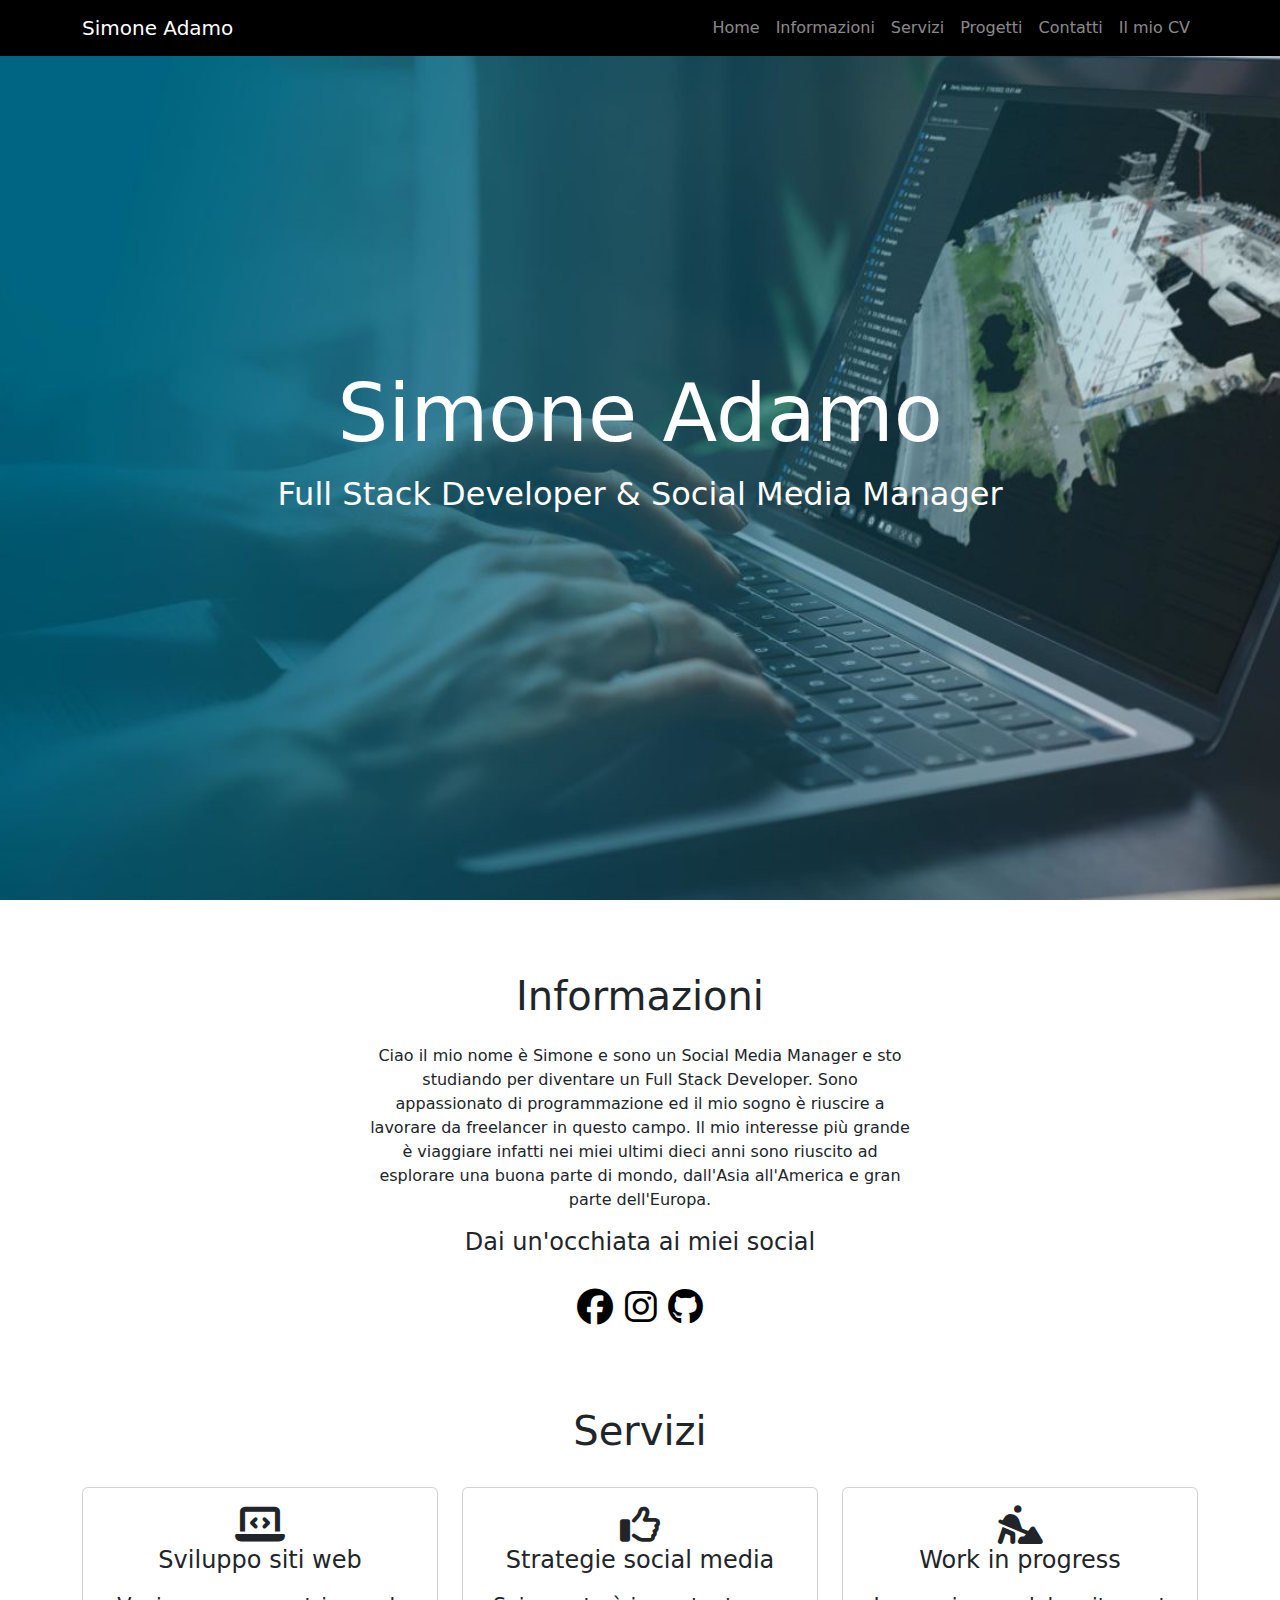
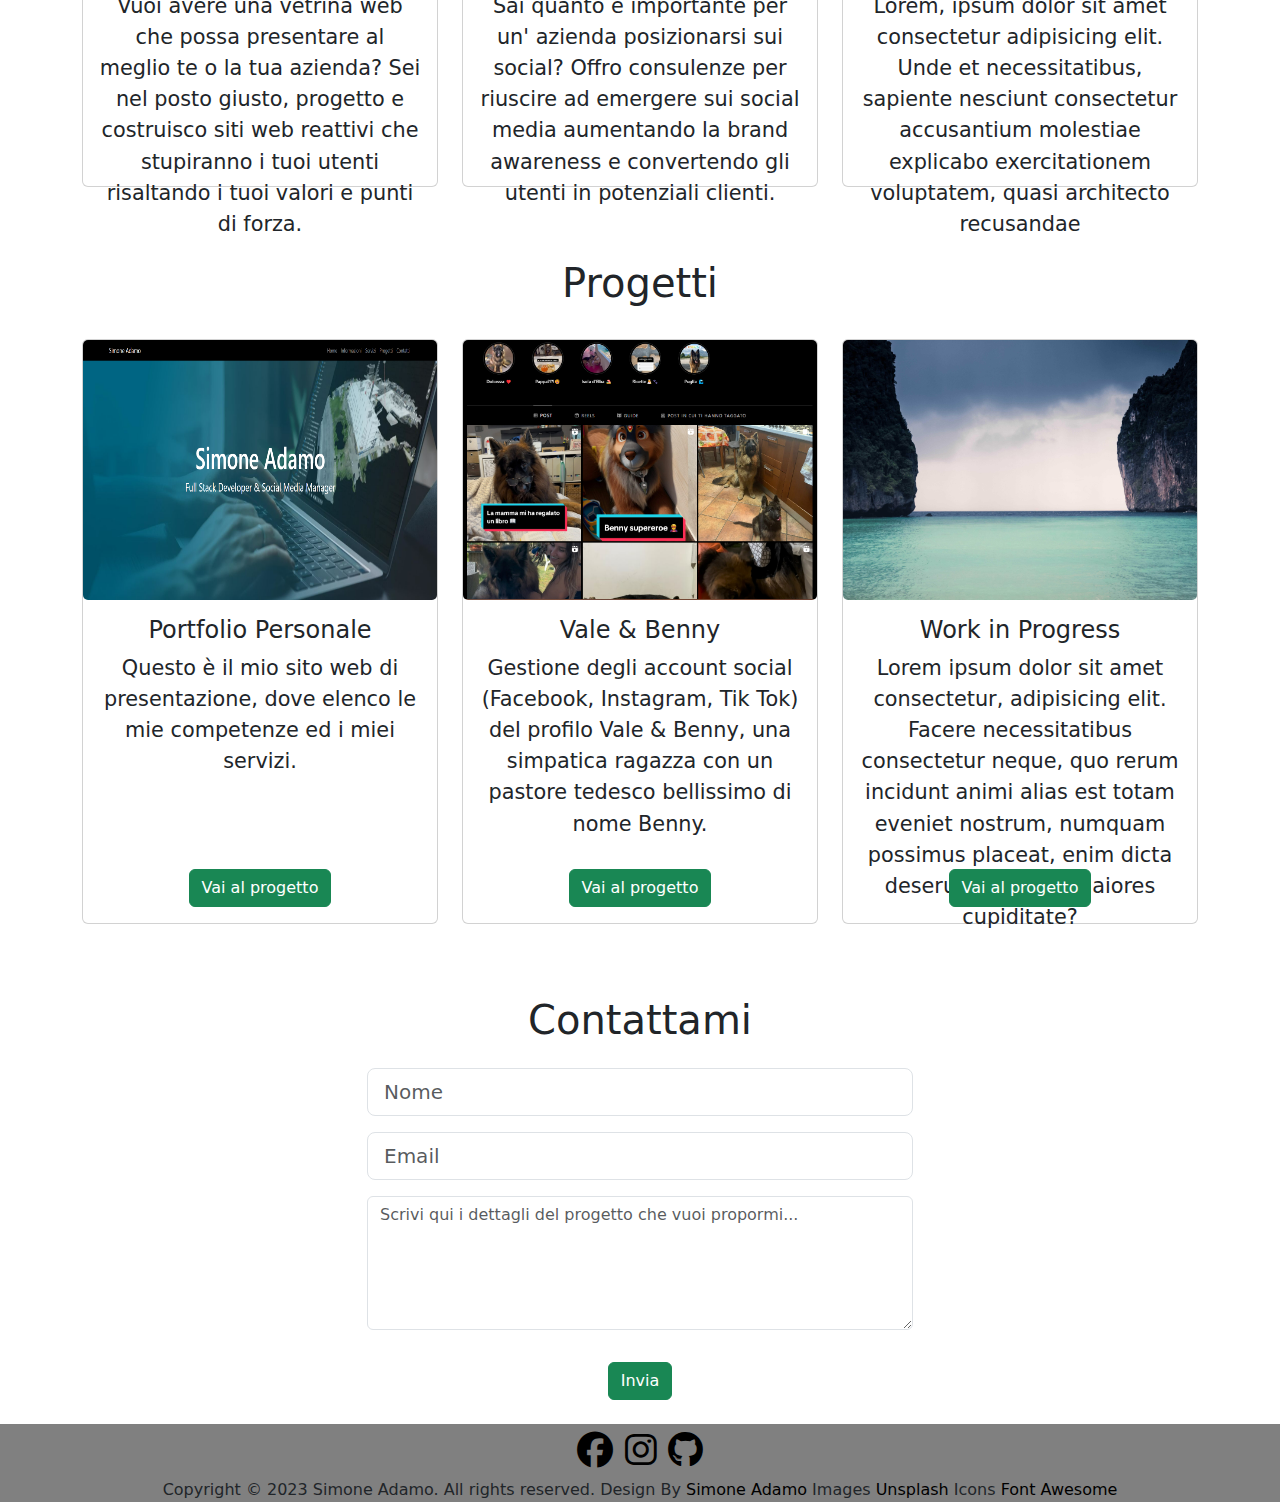
==== index.html @ aa53c308 "s" ====
<!DOCTYPE html>
<html lang="it">
<head>
  <title>Simone</title>
  <meta charset="utf-8">
  <meta name="viewport" content="width=device-width, initial-scale=1">
  <!--Tag OG-->
  <meta property="og:locale" content="it">
  <meta property="og:type" content="website">
  <meta property="og:url" content="https://simone55592.github.io/portfolio/">
  <meta property="og:title" content="Simone Adamo">
  <meta property="og:description" content="Social Media Manager & Full Stack Developer">
  <meta property="og:image:url" content="https://postimg.cc/KKBnc40k">
  <meta property="og:image:width" content="526">
  <meta property="og:image:height" content="275">
  <meta property="og:image:type" content="image/png" />
  <!-- linking css file -->
  <link rel="stylesheet" href="style.css">
  <!-- bootstrap CDN -->
  <link href="https://cdn.jsdelivr.net/npm/bootstrap@5.1.3/dist/css/bootstrap.min.css" rel="stylesheet">
  <script src="https://cdn.jsdelivr.net/npm/bootstrap@5.1.3/dist/js/bootstrap.bundle.min.js"></script>
  <!-- font awesome -->
  <link rel="stylesheet" href="https://cdnjs.cloudflare.com/ajax/libs/font-awesome/6.4.0/css/all.min.css">
</head>
<body>
     <!-- Navbar -->
    <nav class="navbar navbar-expand-lg fixed-top navbar-dark">
        <div class="container">
          <a class="navbar-brand" href="#">Simone Adamo</a>
          <button class="navbar-toggler" type="button" data-bs-toggle="collapse" data-bs-target="#navbarScroll" aria-controls="navbarScroll" aria-expanded="false" aria-label="Toggle navigation">
            <span class="navbar-toggler-icon"></span>
          </button>
          <div class="collapse navbar-collapse" id="navbarScroll">
            <ul class="navbar-nav navbar-nav-scroll ms-auto" style="--bs-scroll-height: 100px;">
              <li class="nav-item">
                <a class="nav-link" aria-current="page" href="#Home">Home</a>
              </li>
              <li class="nav-item">
                <a class="nav-link" href="#info">Informazioni</a>
              </li>
              <li class="nav-item">
                <a class="nav-link" href="#servizi">Servizi</a>
              </li>
              <li class="nav-item">
                <a class="nav-link" href="#progetti">Progetti</a>
              </li>
              <li class="nav-item">
                <a class="nav-link" href="#contatti">Contatti</a>
              </li>
              <li class="nav-item">
                <a class="nav-link" href="cv.html" target="_blank">Il mio CV</a>
              </li>
            </ul>
          </div>
        </div>
    </nav>
    <!-- Sezione Hero -->
    <section class="bgimage" id="Home">
        <div class="container-fluid">
            <div class="row">
                <div class="col-lg-12 col-md-12 col-sm-12 col-xs-12 hero_text">
                    <h2 class="hero_title">Simone Adamo</h2>
                    <p class="hero_sub">Full Stack Developer & Social Media Manager</p>
                </div>
            </div>
        </div>
    </section>
    <!-- Sezione Info -->
    <section id="info">
            <div class="container mt-4 pt-5">
                <h1 class="text-center">Informazioni</h1>
                <div class="row mt-4">
                    <div class="col-lg-6 text-center offset-lg-3">
                        <p>Ciao il mio nome è Simone e sono un Social Media Manager e sto studiando per diventare un Full Stack Developer.
                        Sono appassionato di programmazione ed il mio sogno è riuscire a lavorare da freelancer in questo campo. 
                        Il mio interesse più grande è viaggiare infatti nei miei ultimi dieci anni sono riuscito ad esplorare una buona parte di mondo, 
                        dall'Asia all'America e gran parte dell'Europa.</p>
                        <h4>Dai un'occhiata ai miei social</h4>
                        <div class="social-icons mt-4">
                            <a href="https://www.facebook.com/simone.adamo.33/" target="_blank"><i class="fab fa-facebook"></i></a>
                            <a href="https://www.instagram.com/adamo.simone5/" target="_blank"><i class="fab fa-instagram"></i></a>
                            <a href="https://github.com/Simone55592" target="_blank"><i class="fab fa-github"></i></a>
                        </div>
                    </div>
                </div>
            </div>
    </section>
    <!-- Sezione Servizi -->
    <section id="servizi">
        <div class="container mt-4 pt-5">
            <h1 class="text-center">Servizi</h1>
            <div class="row">
                <div class="col-lg-4 mt-4">
                    <div class="card servicesText">
                        <div class="card-body text-center">
                            <i class="fa-solid fa-laptop-code servicesIcon"></i>
                            <h4 class="card-title mt3">Sviluppo siti web</h4>
                            <p class="card-text mt-3">Vuoi avere una vetrina web che possa presentare al meglio te o la tua azienda? Sei nel posto giusto, progetto e costruisco siti web reattivi che stupiranno i tuoi utenti risaltando i tuoi valori e punti di forza.</p>
                        </div>
                    </div>
                </div>
                <div class="col-lg-4 mt-4">
                    <div class="card servicesText">
                        <div class="card-body text-center">
                            <i class="fa-regular fa-thumbs-up servicesIcon"></i>
                            <h4 class="card-title mt3">Strategie social media</h4>
                            <p class="card-text mt-3">Sai quanto è importante per un' azienda posizionarsi sui social? Offro consulenze per riuscire ad emergere sui social media aumentando la brand awareness e convertendo gli utenti in potenziali clienti.</p>
                        </div>
                    </div>
                </div>
                <div class="col-lg-4 mt-4">
                    <div class="card servicesText">
                        <div class="card-body text-center">
                            <i class="fa-solid fa-person-digging servicesIcon"></i>
                            <h4 class="card-title mt3">Work in progress</h4>
                            <p class="card-text mt-3">Lorem, ipsum dolor sit amet consectetur adipisicing elit. Unde et necessitatibus, sapiente nesciunt consectetur accusantium molestiae explicabo exercitationem voluptatem, quasi architecto recusandae </p>
                        </div>
                    </div>
                </div>
            </div>
        </div>
    </section>
    <!-- Sezione progetti -->
    <section id="progetti">
        <div class="container my-4 py-5">
            <h1 class="text-center">Progetti</h1>
            <div class="row">
                <div class="col-lg-4 mt-4">
                    <div class="card portfolio-card">
                        <img class="card-img" src="images/Screenshot 2023-11-29 093923.png" alt="card image">
                        <div class="card-body">
                            <h4 class="card-title">Portfolio Personale</h4>
                            <p class="card-text text-center">Questo è il mio sito web di presentazione, dove elenco le mie competenze ed i miei servizi.</p>
                            <div class="text-center">
                                <a href="index.html" class="btn btn-success" target="_blank">Vai al progetto</a>
                            </div>
                        </div>
                    </div>
                </div>

                <div class="col-lg-4 mt-4">
                    <div class="card portfolio-card">
                        <img class="card-img" src="images/Vale & Benny.png" alt="card image">
                        <div class="card-body">
                            <h4 class="card-title">Vale & Benny</h4>
                            <p class="card-text text-center">Gestione degli account social (Facebook, Instagram, Tik Tok) del profilo Vale & Benny, una simpatica ragazza con un pastore tedesco bellissimo di nome Benny.</p>
                            <div class="text-center">
                                <a href="https://www.instagram.com/vale.benny01/" class="btn btn-success" target="_blank">Vai al progetto</a>
                            </div>
                        </div>
                    </div>
                </div>

                <div class="col-lg-4 mt-4">
                    <div class="card portfolio-card">
                        <img class="card-img" src="images/218-4752x3168.jpg" alt="card image">
                        <div class="card-body">
                            <h4 class="card-title">Work in Progress</h4>
                            <p class="card-text text-center">Lorem ipsum dolor sit amet consectetur, adipisicing elit. Facere necessitatibus consectetur neque, quo rerum incidunt animi alias est totam eveniet nostrum, numquam possimus placeat, enim dicta deserunt quaerat maiores cupiditate?</p>
                            <div class="text-center">
                                <a href="#" class="btn btn-success" target="_blank">Vai al progetto</a>
                            </div>
                        </div>
                    </div>
                </div>
            </div>
        </div>
    </section>
    <!-- sezione contatti-->
    <section id="contatti">
        <div class="container mt-3 text-center">
            <h1 class="text-center">Contattami</h1>
            <div class="row mt-4">
                <div class="col-lg-6 offset-lg-3">
                    <!-- Form -->
                    <form action="https://formspree.io/f/mayggvde" method="post">
                        <input type="text" name="name" class="form-control form-control-lg" placeholder="Nome" required>
                        <input type="email" name="email" class="form-control form-control-lg mt-3" placeholder="Email" required>
                        <div class="mb-3 mt-3">
                            <textarea class="form-control" name="message" rows="5" id="comment" name="text" placeholder="Scrivi qui i dettagli del progetto che vuoi propormi..." required></textarea>
                        </div>
                        <button type="submit" class="btn btn-success mt-3">Invia</button>
                    </form>     
                </div>
            </div>
        </div>
    </section>
    <!-- footer-->
 <footer id="footer">
    <div class="container-fluid">
        <!-- social media -->
        <div class="social-icons mt-4">
            <a href="https://www.facebook.com/simone.adamo.33/" target="_blank"><i class="foot fab fa-facebook"></i></a>
            <a href="https://www.instagram.com/adamo.simone5/" target="_blank"><i class="foot fab fa-instagram"></i></a>
            <a href="https://github.com/Simone55592" target="_blank"><i class="foot fab fa-github"></i></a>
        </div>
    </div>
    <div class="copyright">Copyright © 2023 Simone Adamo. All rights reserved. Design By <a href="index.html" class="footer-link">Simone Adamo</a> Images<a href="https://unsplash.com/it" class="footer-link"> Unsplash</a> Icons <a href="https://fontawesome.com/" class="footer-link">Font Awesome</a></div>
</footer>

</body>
---- style.css ----
* {
    margin: 0;
    padding: 0;
    box-sizing: border-box;
}

/* Colore navbar */
.navbar {
    background-color: black;
}

/* immagine hero */
.bgimage {
    height: 100vh;
    background: url(images/HERO_Pix4Dcloud_2023.jpg) no-repeat center center;
    position: relative;
    background-size: cover;
}

/* testo hero */
.hero_title{
    font-size: 5rem;
}

.hero_sub {
    font-size: 2rem;
}

.hero_text {
    text-align: center;
    position: absolute;
    top: 50%;
    left: 50%;
    transform: translate(-50%, -50%);
    color: #fff;
}

/* Informazioni*/
.fab{
    color: #000000;
}

.fab:hover{
    color: green;
}
/* sezione servizi*/
.servicesText.card{
    height: 300px;
    cursor: pointer;
    transition: transform 800ms
}
.card-text{
    font-size: 1.3rem;
}

.servicesIcon {
    font-size: 40px;
    text-align: center;
    width: 100%;
}

.card-title{
    text-align: center;
}

.card:hover .servicesIcon{
    color: green;
}

.servicesText:hover{
    border: 2px solid green;
    transform: scale(1.03);
}

/* sezione progetti */
.card-img {
    width: 100%;
    height: 260px;
}

.portfolio-card{
    transition: transform 800ms;
}

.portfolio-card:hover{
    border: 2px solid green;
    cursor: pointer;
    transform: scale(1.03)
}

.card-text{
    height: 200px;
}

/* footer */
#footer {
    background-color: #808080;
    text-align: center;
    cursor: default;
}

.social-icons {
    font-size: 36px;
}

.foot:hover {
    color: rgb(236, 192, 18);
}

.foot {
    color: #000000;
}

.footer-link{
    text-decoration: none;
    color: black;
}

.footer-link:hover{
    color: rgb(236, 192, 18);
}

/* sezione CV */
.cv-title{
font-weight: bold;
}

/* Scrollbar */

/* Larghezza */
::-webkit-scrollbar {
    width: 8px;
  }
  
  /* Traccia della barra di scorrimento */
  ::-webkit-scrollbar-track {
    background: #000;
  }
  
  /* Handle */
  ::-webkit-scrollbar-thumb {
    background: rgb(2, 80, 2);
    border-radius: 10px;
  }
  
  /* Handle:hover */
  ::-webkit-scrollbar-thumb:hover {
    background: green;
  }
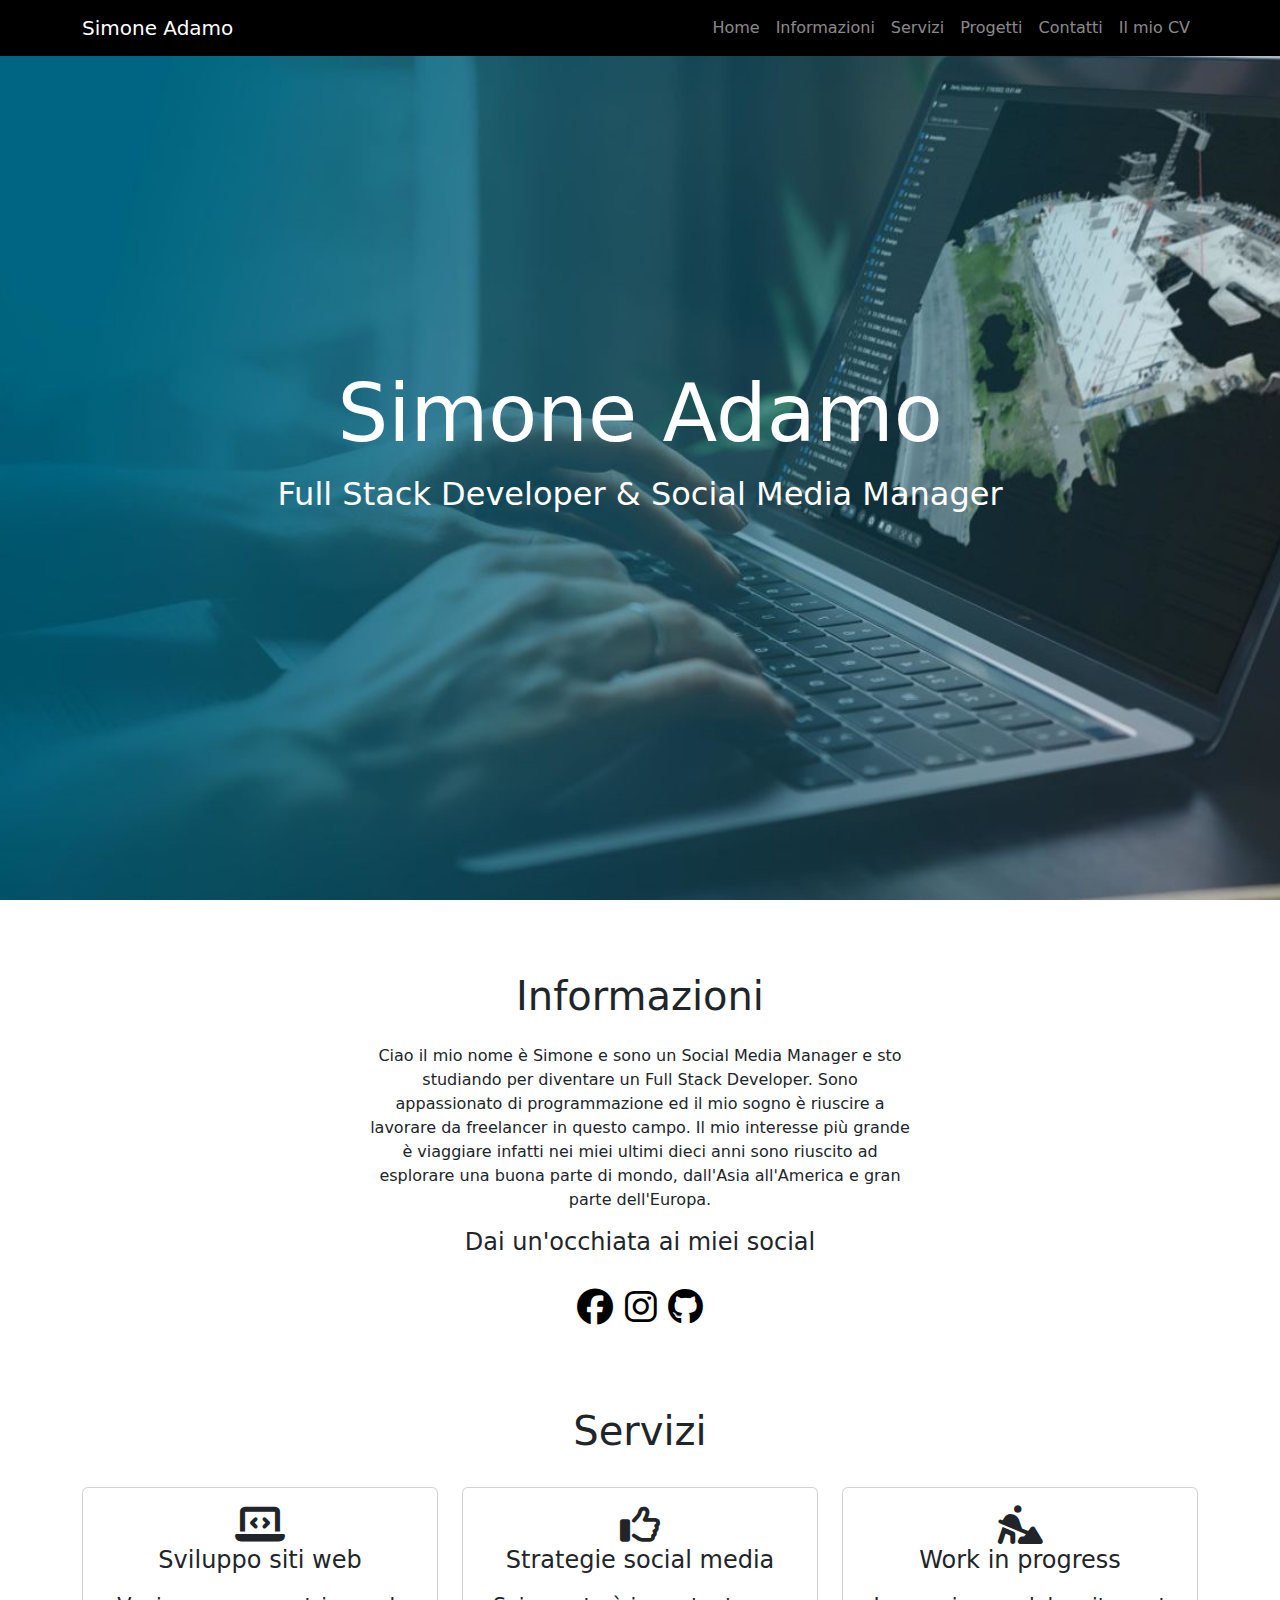
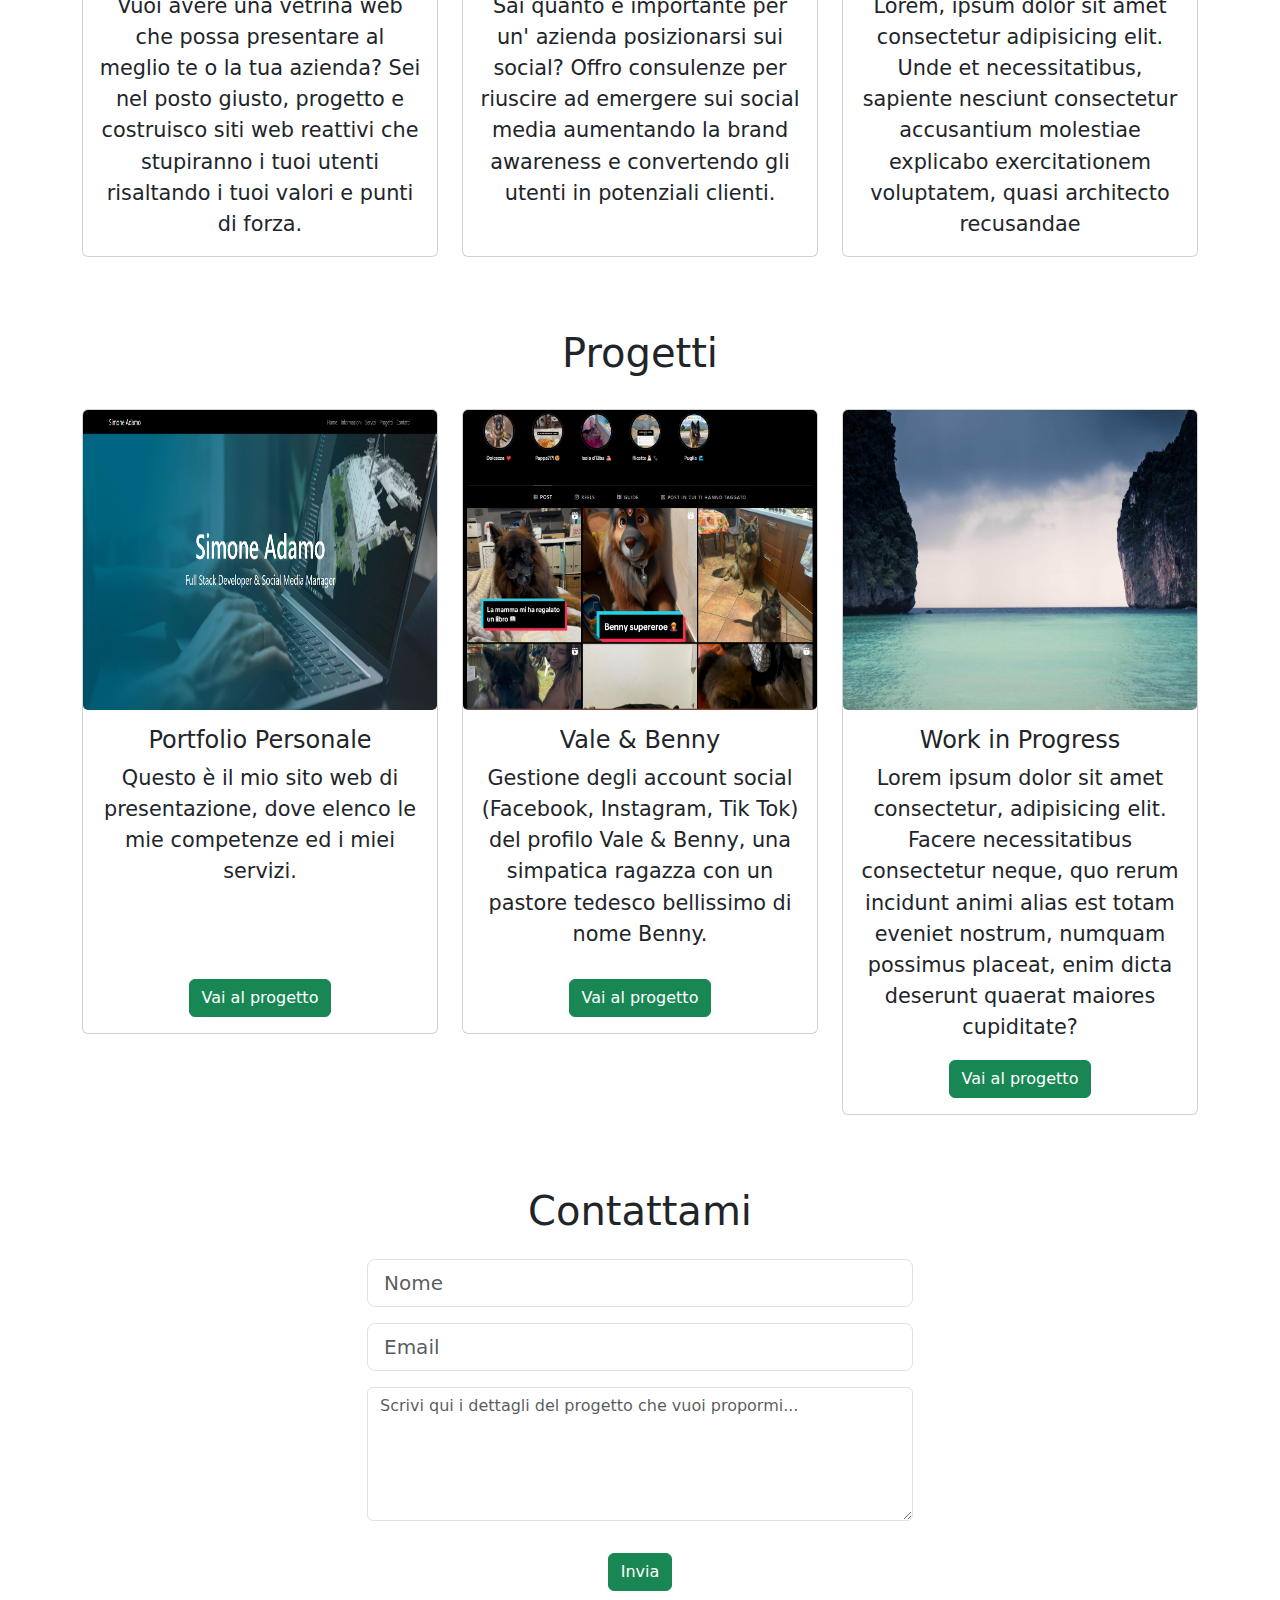
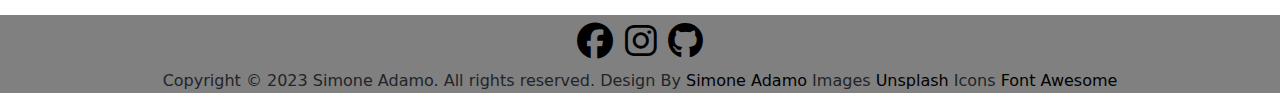
==== commit 1f014260: "fix testo card" ====
--- a/index.html
+++ b/index.html
@@ -10,10 +10,7 @@
   <meta property="og:url" content="https://simone55592.github.io/portfolio/">
   <meta property="og:title" content="Simone Adamo">
   <meta property="og:description" content="Social Media Manager & Full Stack Developer">
-  <meta property="og:image:url" content="https://postimg.cc/KKBnc40k">
-  <meta property="og:image:width" content="526">
-  <meta property="og:image:height" content="275">
-  <meta property="og:image:type" content="image/png" />
+  <meta property="og:image" content="https://simone55592.github.io/portfolio/images/Screenshot 2023-11-29 093923.png">
   <!-- linking css file -->
   <link rel="stylesheet" href="style.css">
   <!-- bootstrap CDN -->
@@ -130,7 +127,7 @@
                         <img class="card-img" src="images/Screenshot 2023-11-29 093923.png" alt="card image">
                         <div class="card-body">
                             <h4 class="card-title">Portfolio Personale</h4>
-                            <p class="card-text text-center">Questo è il mio sito web di presentazione, dove elenco le mie competenze ed i miei servizi.</p>
+                            <p class="card-text-project text-center">Questo è il mio sito web di presentazione, dove elenco le mie competenze ed i miei servizi.</p>
                             <div class="text-center">
                                 <a href="index.html" class="btn btn-success" target="_blank">Vai al progetto</a>
                             </div>
@@ -143,7 +140,7 @@
                         <img class="card-img" src="images/Vale & Benny.png" alt="card image">
                         <div class="card-body">
                             <h4 class="card-title">Vale & Benny</h4>
-                            <p class="card-text text-center">Gestione degli account social (Facebook, Instagram, Tik Tok) del profilo Vale & Benny, una simpatica ragazza con un pastore tedesco bellissimo di nome Benny.</p>
+                            <p class="card-text-project text-center">Gestione degli account social (Facebook, Instagram, Tik Tok) del profilo Vale & Benny, una simpatica ragazza con un pastore tedesco bellissimo di nome Benny.</p>
                             <div class="text-center">
                                 <a href="https://www.instagram.com/vale.benny01/" class="btn btn-success" target="_blank">Vai al progetto</a>
                             </div>
@@ -156,7 +153,7 @@
                         <img class="card-img" src="images/218-4752x3168.jpg" alt="card image">
                         <div class="card-body">
                             <h4 class="card-title">Work in Progress</h4>
-                            <p class="card-text text-center">Lorem ipsum dolor sit amet consectetur, adipisicing elit. Facere necessitatibus consectetur neque, quo rerum incidunt animi alias est totam eveniet nostrum, numquam possimus placeat, enim dicta deserunt quaerat maiores cupiditate?</p>
+                            <p class="card-text-project text-center">Lorem ipsum dolor sit amet consectetur, adipisicing elit. Facere necessitatibus consectetur neque, quo rerum incidunt animi alias est totam eveniet nostrum, numquam possimus placeat, enim dicta deserunt quaerat maiores cupiditate?</p>
                             <div class="text-center">
                                 <a href="#" class="btn btn-success" target="_blank">Vai al progetto</a>
                             </div>
--- a/style.css
+++ b/style.css
@@ -45,12 +45,13 @@
 }
 /* sezione servizi*/
 .servicesText.card{
-    height: 300px;
+    height: 100%;
     cursor: pointer;
     transition: transform 800ms
 }
 .card-text{
     font-size: 1.3rem;
+    min-height: 200px;
 }
 
 .servicesIcon {
@@ -75,7 +76,7 @@
 /* sezione progetti */
 .card-img {
     width: 100%;
-    height: 260px;
+    height: 300px;
 }
 
 .portfolio-card{
@@ -88,8 +89,10 @@
     transform: scale(1.03)
 }
 
-.card-text{
-    height: 200px;
+.card-text-project{
+    /*height: 100%;*/
+    font-size: 1.3rem;
+    min-height: 200px;
 }
 
 /* footer */
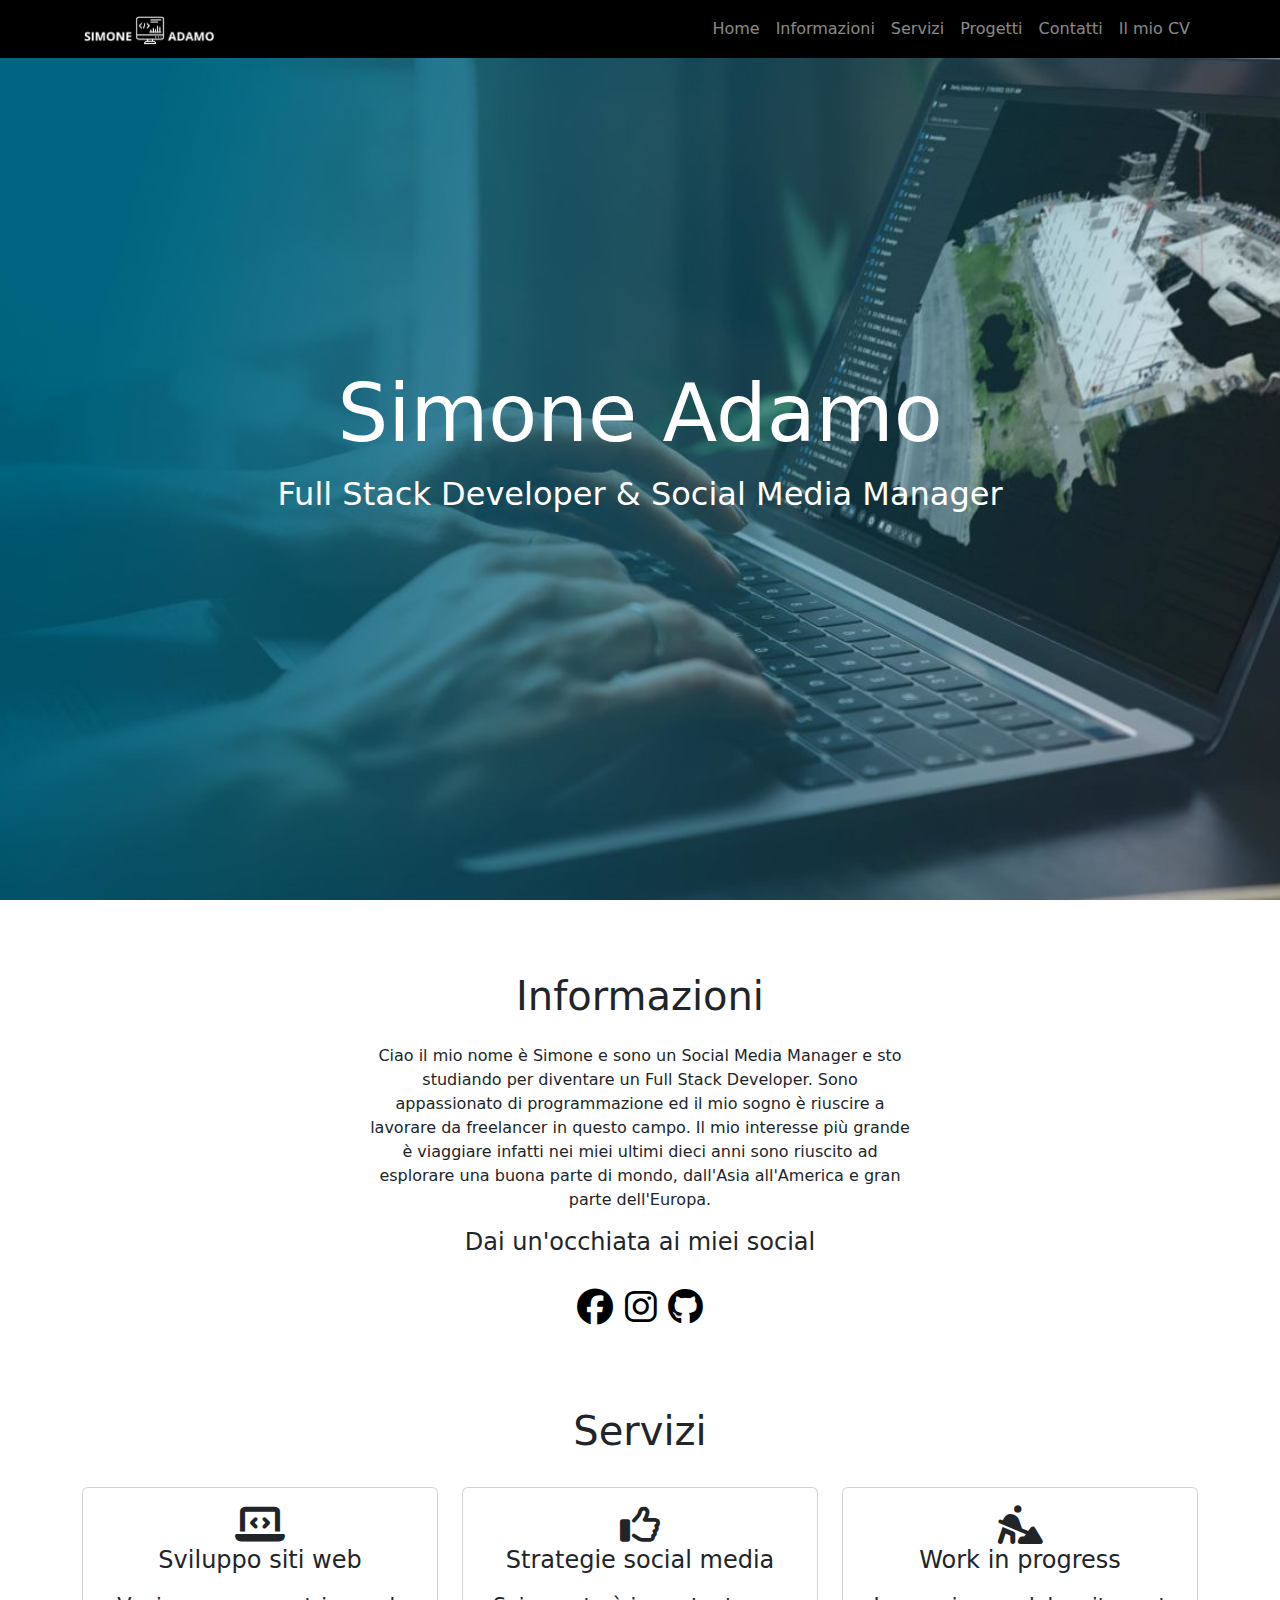
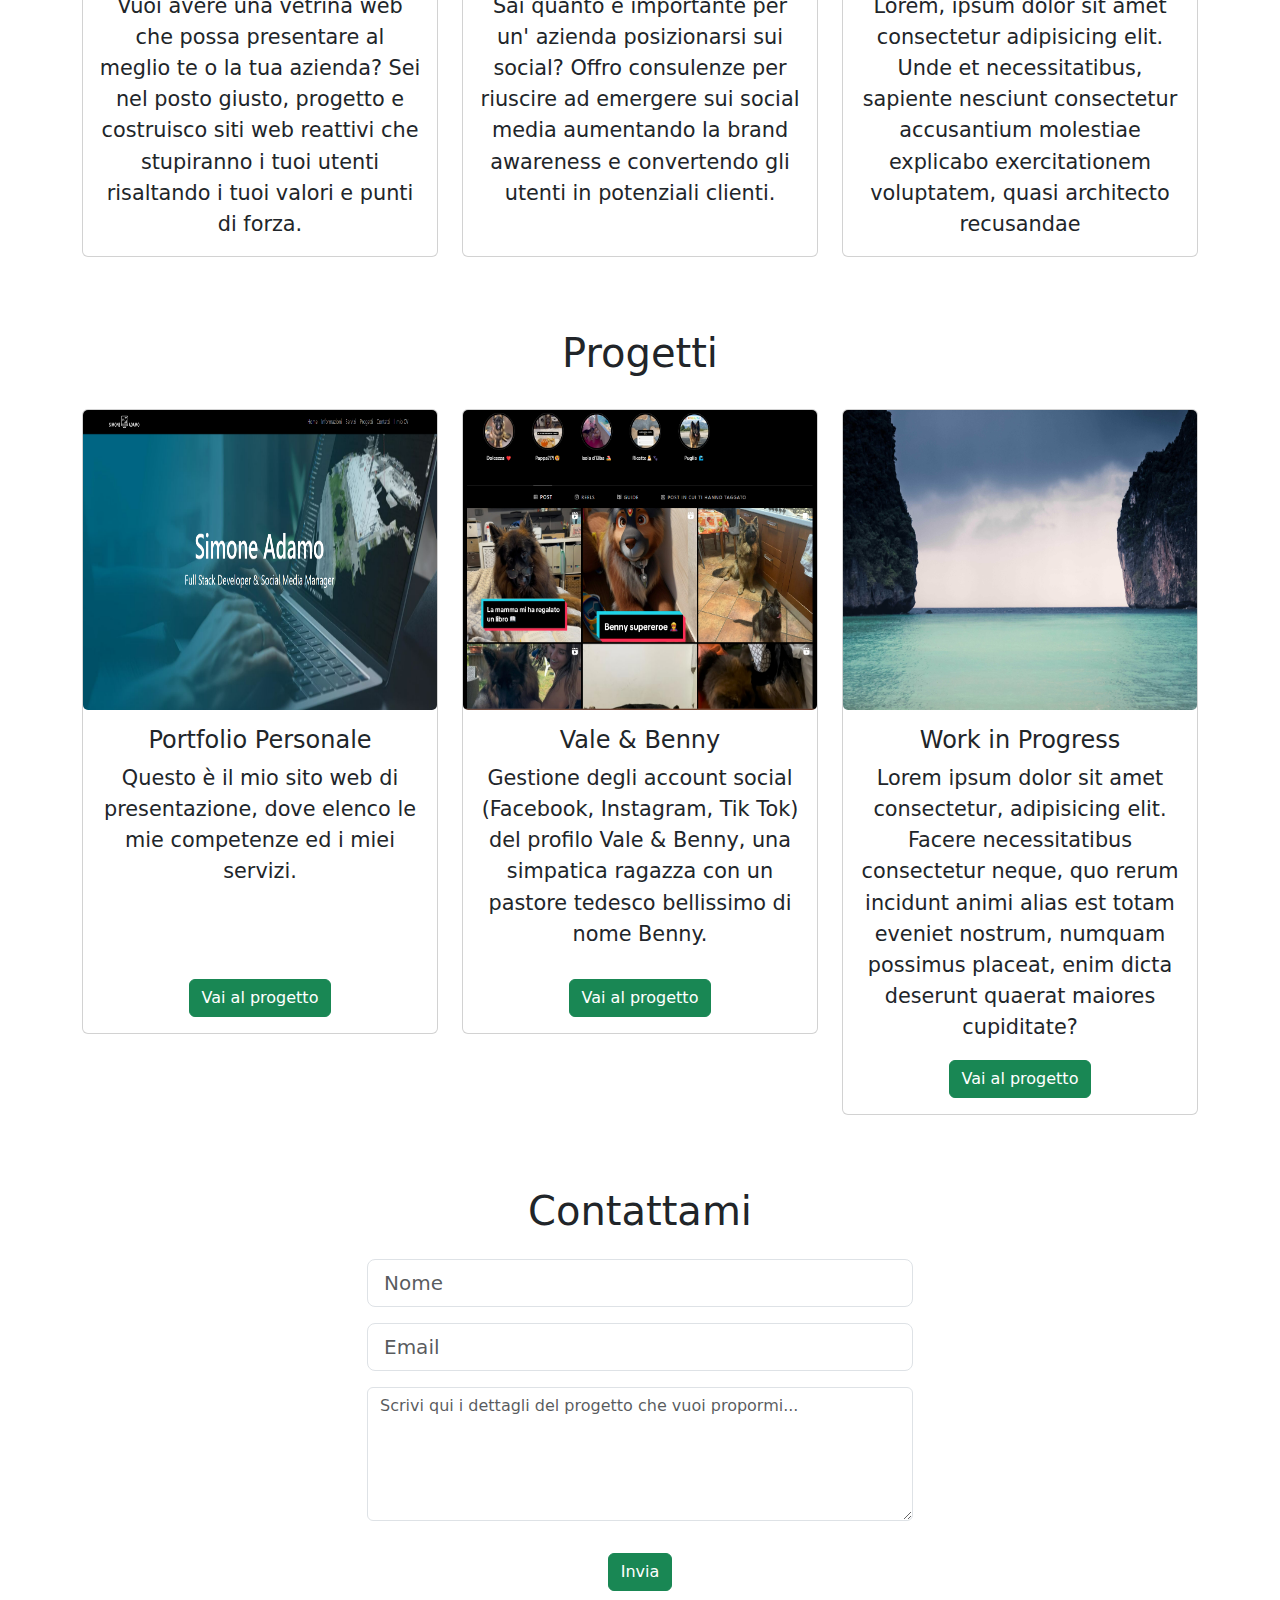
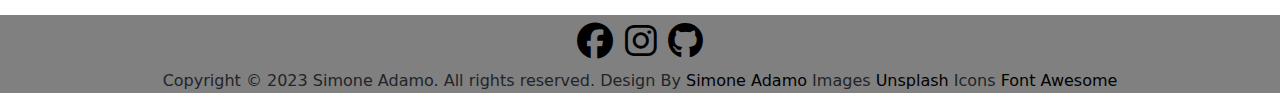
==== commit dcfc7294: "implemento logo" ====
--- a/index.html
+++ b/index.html
@@ -10,7 +10,7 @@
   <meta property="og:url" content="https://simone55592.github.io/portfolio/">
   <meta property="og:title" content="Simone Adamo">
   <meta property="og:description" content="Social Media Manager & Full Stack Developer">
-  <meta property="og:image" content="https://simone55592.github.io/portfolio/images/Screenshot 2023-11-29 093923.png">
+  <meta property="og:image" content="https://simone55592.github.io/portfolio/images/Screenshot2023-11-29093923.png">
   <!-- linking css file -->
   <link rel="stylesheet" href="style.css">
   <!-- bootstrap CDN -->
@@ -23,7 +23,9 @@
      <!-- Navbar -->
     <nav class="navbar navbar-expand-lg fixed-top navbar-dark">
         <div class="container">
-          <a class="navbar-brand" href="#">Simone Adamo</a>
+            <a class="navbar-brand" href="#">
+                <img src="images/logo2.png" width="135" height="30" alt="logo">
+              </a>
           <button class="navbar-toggler" type="button" data-bs-toggle="collapse" data-bs-target="#navbarScroll" aria-controls="navbarScroll" aria-expanded="false" aria-label="Toggle navigation">
             <span class="navbar-toggler-icon"></span>
           </button>
@@ -124,7 +126,7 @@
             <div class="row">
                 <div class="col-lg-4 mt-4">
                     <div class="card portfolio-card">
-                        <img class="card-img" src="images/Screenshot 2023-11-29 093923.png" alt="card image">
+                        <img class="card-img" src="images/SitoWeb.png" alt="card image">
                         <div class="card-body">
                             <h4 class="card-title">Portfolio Personale</h4>
                             <p class="card-text-project text-center">Questo è il mio sito web di presentazione, dove elenco le mie competenze ed i miei servizi.</p>
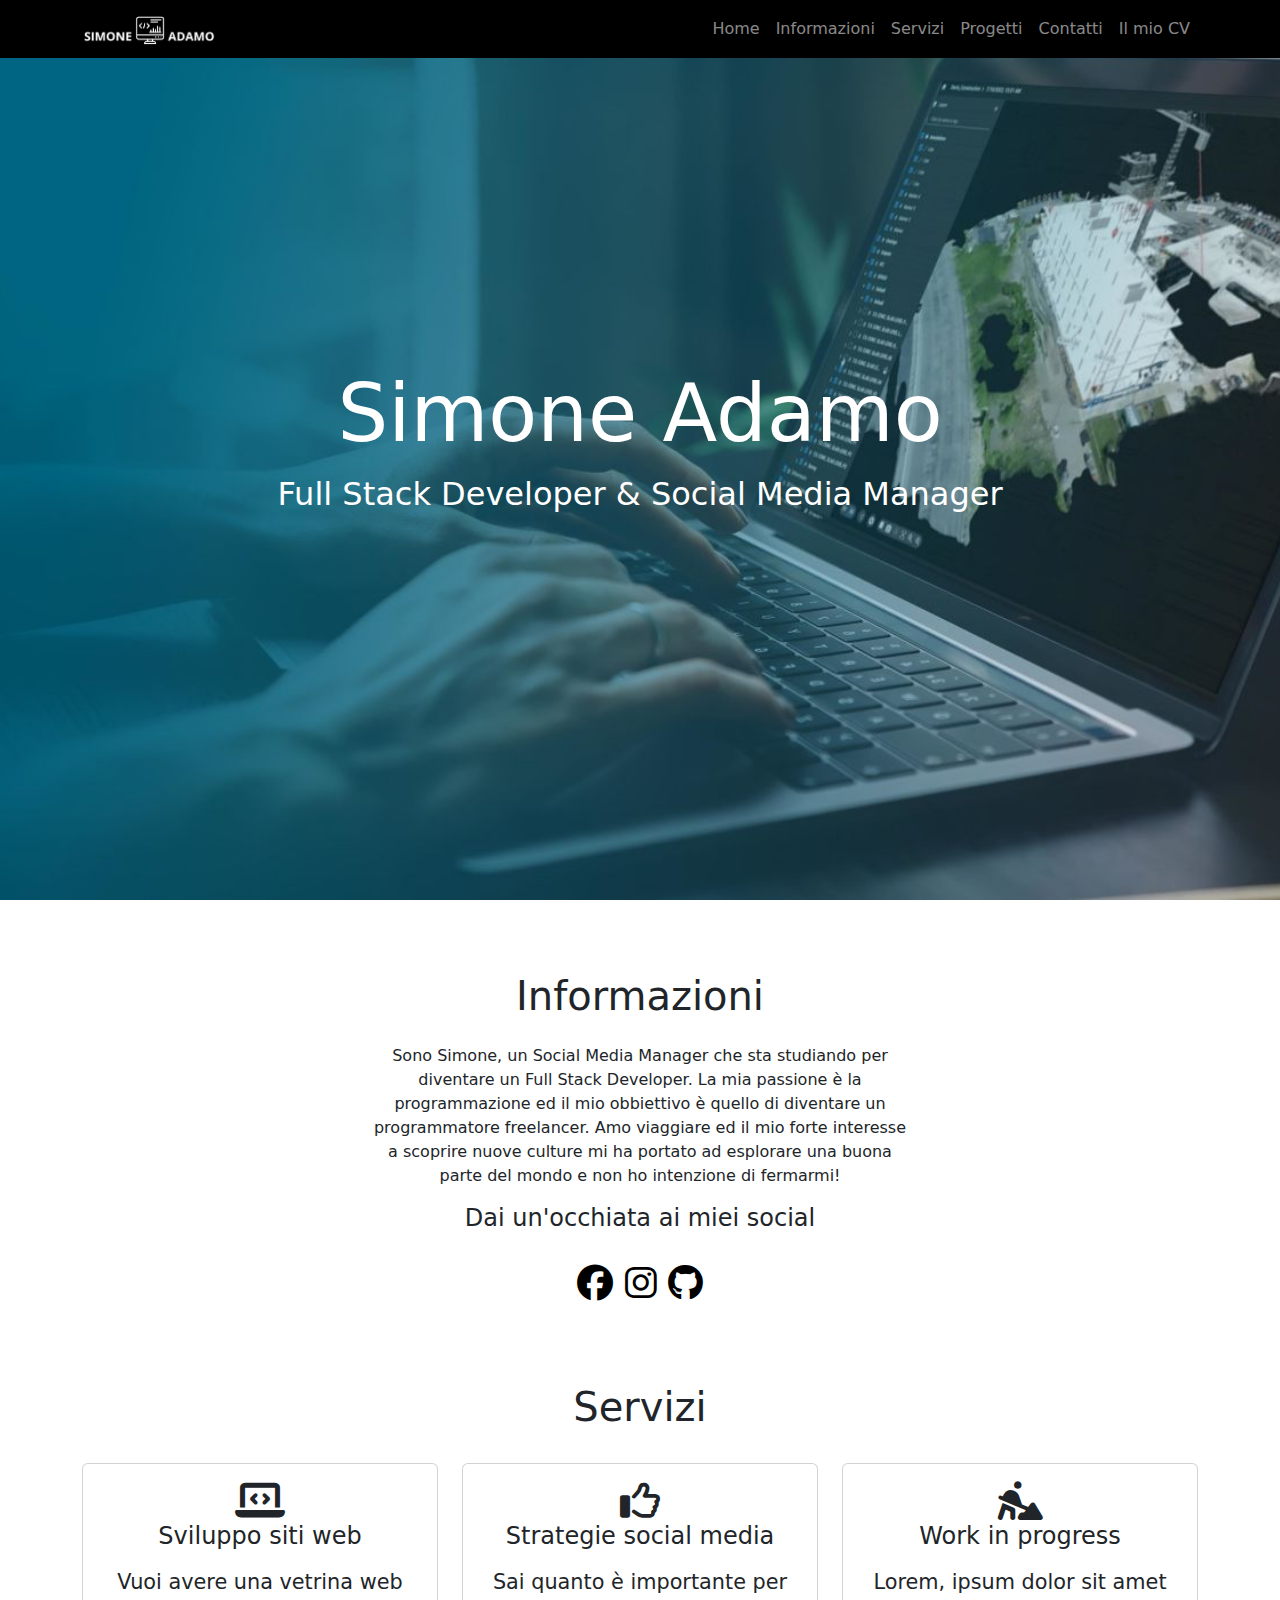
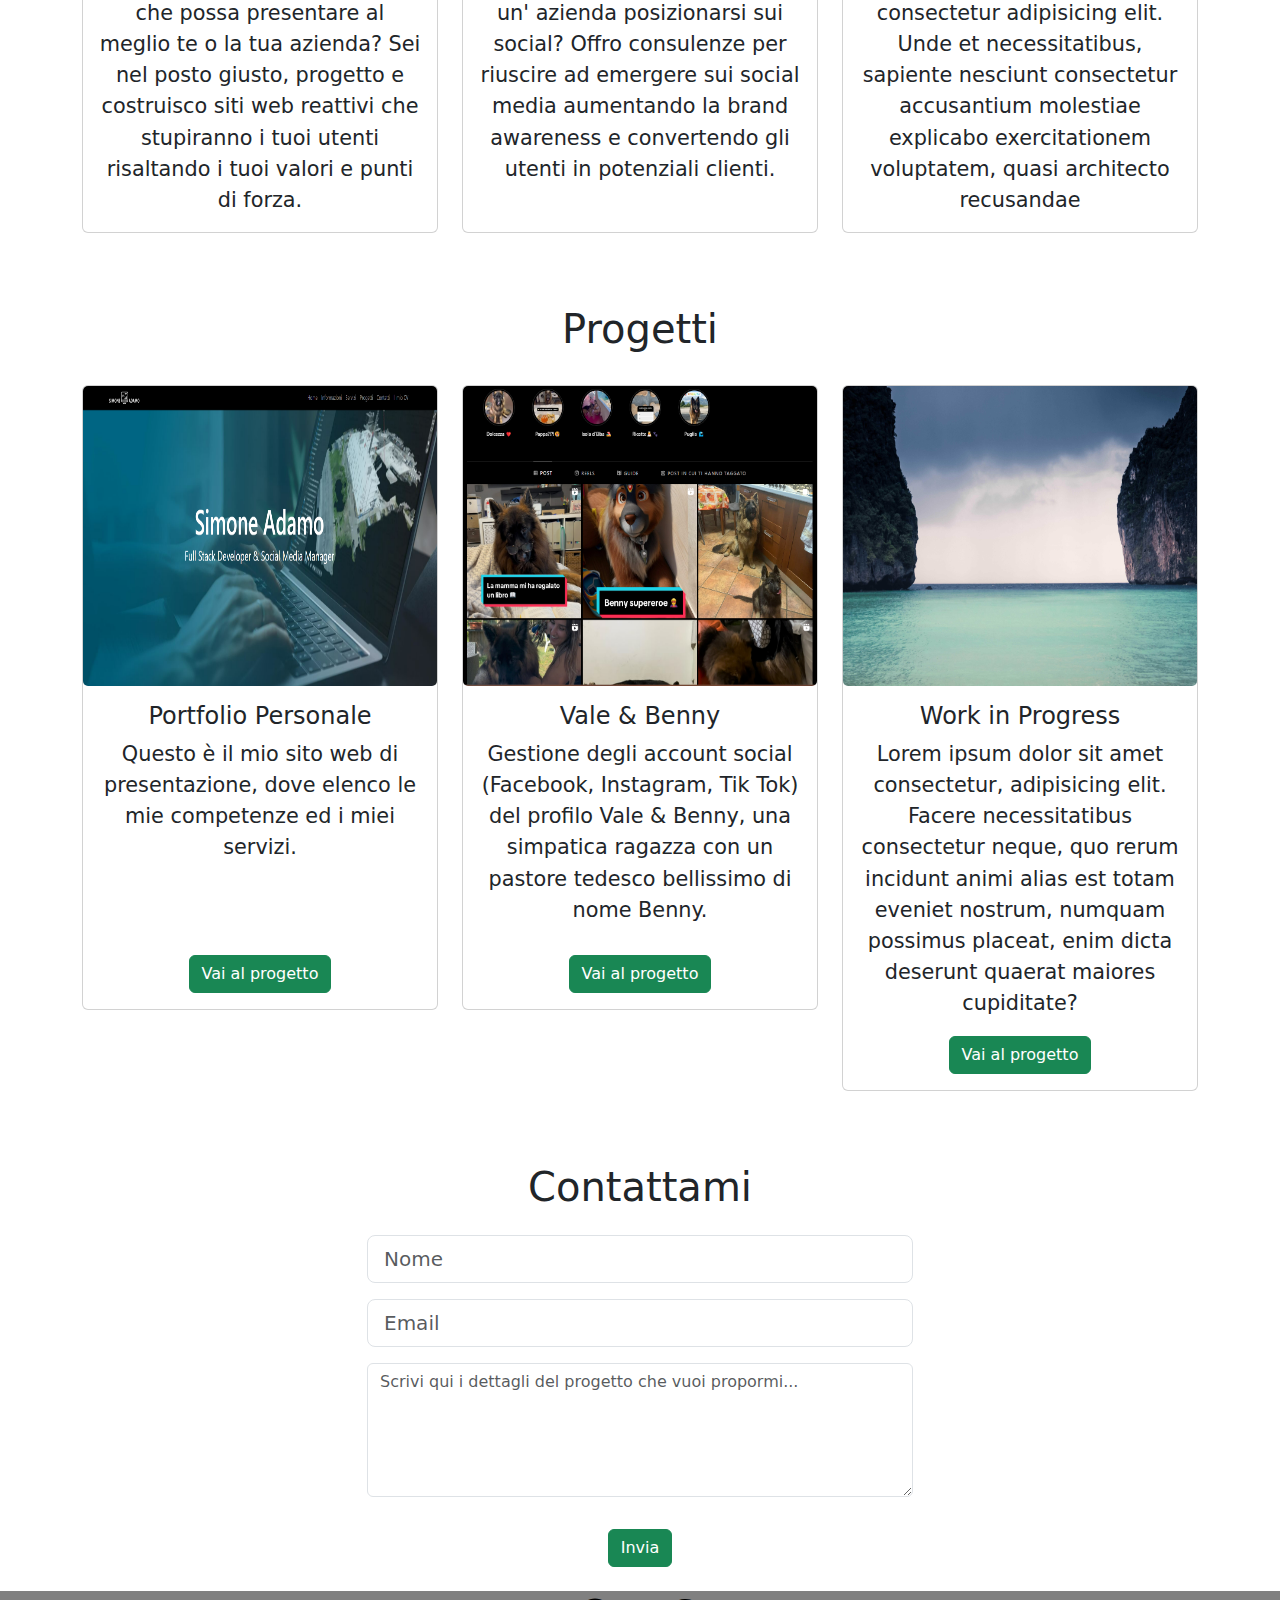
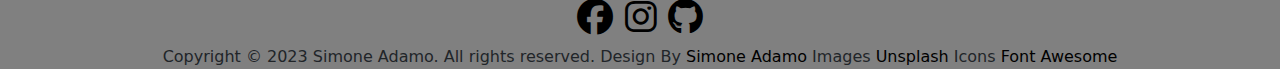
==== commit 40b262cc: "Implemento presentazione in cartella" ====
--- a/index.html
+++ b/index.html
@@ -10,7 +10,7 @@
   <meta property="og:url" content="https://simone55592.github.io/portfolio/">
   <meta property="og:title" content="Simone Adamo">
   <meta property="og:description" content="Social Media Manager & Full Stack Developer">
-  <meta property="og:image" content="https://simone55592.github.io/portfolio/images/Screenshot2023-11-29093923.png">
+  <meta property="og:image" content="https://github.com/Simone55592/portfolio/blob/main/images/SitoWeb.png">
   <!-- linking css file -->
   <link rel="stylesheet" href="style.css">
   <!-- bootstrap CDN -->
@@ -70,10 +70,9 @@
                 <h1 class="text-center">Informazioni</h1>
                 <div class="row mt-4">
                     <div class="col-lg-6 text-center offset-lg-3">
-                        <p>Ciao il mio nome è Simone e sono un Social Media Manager e sto studiando per diventare un Full Stack Developer.
-                        Sono appassionato di programmazione ed il mio sogno è riuscire a lavorare da freelancer in questo campo. 
-                        Il mio interesse più grande è viaggiare infatti nei miei ultimi dieci anni sono riuscito ad esplorare una buona parte di mondo, 
-                        dall'Asia all'America e gran parte dell'Europa.</p>
+                        <p>Sono Simone, un Social Media Manager che sta studiando per diventare un Full Stack Developer.
+                        La mia passione è la programmazione ed il mio obbiettivo è quello di diventare un programmatore freelancer. 
+                        Amo viaggiare ed il mio forte interesse a scoprire nuove culture mi ha portato ad esplorare una buona parte del mondo e non ho intenzione di fermarmi! </p>
                         <h4>Dai un'occhiata ai miei social</h4>
                         <div class="social-icons mt-4">
                             <a href="https://www.facebook.com/simone.adamo.33/" target="_blank"><i class="fab fa-facebook"></i></a>
